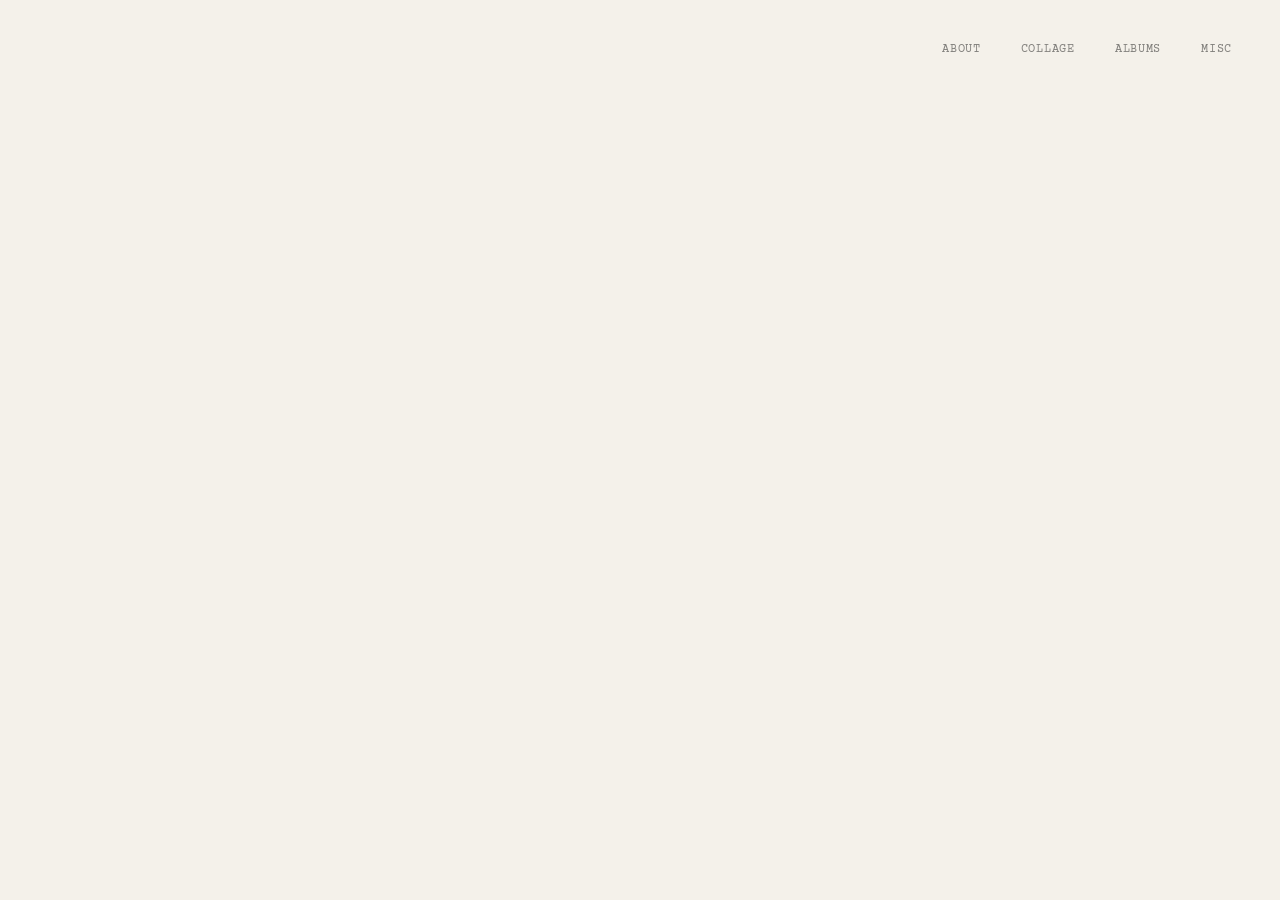
==== index.html @ 1f814769 "Initial commit — personal website About, Collage, Albums, and Misc pages with interactive elements: " ====
<!DOCTYPE html>
<html lang="en">
<head>
  <meta charset="UTF-8">
  <meta name="viewport" content="width=device-width, initial-scale=1.0">
  <title>Robel Mulugeta</title>
  <meta name="description" content="Robel Mulugeta — personal site.">
  <link rel="stylesheet" href="css/style.css">
  <link rel="icon" href="data:image/svg+xml,<svg xmlns='http://www.w3.org/2000/svg' viewBox='0 0 100 100'><text y='.9em' font-size='90'>&#127926;</text></svg>">
</head>
<body>

  <nav class="nav">
    <a href="about.html">About</a>
    <a href="collage.html">Collage</a>
    <a href="music.html">Albums</a>
    <a href="misc.html">Misc</a>
  </nav>

  <main class="home page-enter">
    <section class="home__photos">
    </section>

    <section class="home__text">
    </section>
  </main>

</body>
</html>
---- css/style.css ----
/* ==========================================================================
   Design System — Robel Mulugeta Personal Site
   ========================================================================== */

/* --- Fonts --- */
@import url('https://fonts.googleapis.com/css2?family=Courier+Prime:ital,wght@0,400;0,700;1,400&family=Caveat:wght@400;700&display=swap');

/* --- Reset & Base --- */
*, *::before, *::after {
  margin: 0;
  padding: 0;
  box-sizing: border-box;
}

:root {
  --bg: #F4F1EA;
  --text: #111111;
  --text-light: rgba(17, 17, 17, 0.5);
  --text-subtle: rgba(17, 17, 17, 0.25);
  --mono: 'Courier Prime', 'Courier New', 'Courier', monospace;
}

html {
  font-size: 16px;
  scroll-behavior: smooth;
  -webkit-font-smoothing: antialiased;
  -moz-osx-font-smoothing: grayscale;
}

body {
  background-color: var(--bg);
  color: var(--text);
  font-family: var(--mono);
  font-weight: 400;
  line-height: 1.7;
  min-height: 100vh;
}

::selection {
  background: rgba(17, 17, 17, 0.08);
}

a {
  color: var(--text);
  text-decoration: none;
}

img {
  max-width: 100%;
  display: block;
}

/* --- Navigation --- */
.nav {
  position: fixed;
  top: 0;
  right: 0;
  padding: 2.5rem 3rem;
  z-index: 100;
  display: flex;
  gap: 2.5rem;
}

.nav a {
  font-family: var(--mono);
  font-size: 0.75rem;
  font-weight: 400;
  letter-spacing: 0.06em;
  text-transform: uppercase;
  color: var(--text-light);
  transition: color 0.3s ease;
  position: relative;
}

.nav a::after {
  content: '';
  position: absolute;
  bottom: -4px;
  left: 0;
  width: 0;
  height: 1px;
  background: var(--text);
  transition: width 0.3s ease;
}

.nav a:hover {
  color: var(--text);
}

.nav a:hover::after {
  width: 100%;
}

.nav a.active {
  color: var(--text);
}

/* --- Home Page --- */
.home {
  display: flex;
  flex-direction: column;
  align-items: center;
  min-height: 100vh;
  padding: 0;
}

/* --- Photo Section — ALD-style image-first hero --- */
.home__photos {
  width: 100%;
  max-width: 900px;
  margin: 8rem auto 0;
  padding: 0 4rem;
  display: flex;
  gap: 2.5rem;
  justify-content: center;
  align-items: flex-start;
}

.polaroid {
  background: #fff;
  padding: 10px 10px 40px 10px;
  box-shadow: 0 4px 30px rgba(0, 0, 0, 0.08), 0 1px 8px rgba(0, 0, 0, 0.04);
  flex: 0 1 340px;
}

.polaroid:nth-child(1) {
  transform: rotate(-2deg);
  margin-top: 2rem;
}

.polaroid:nth-child(2) {
  transform: rotate(1.5deg);
}

.polaroid:hover {
  transform: rotate(0deg) scale(1.02);
  transition: transform 0.4s ease;
}

.polaroid img {
  width: 100%;
  aspect-ratio: 4 / 5;
  object-fit: cover;
  filter: saturate(0.85) contrast(1.05);
}

/* --- Text Section — centered quote below photos --- */
.home__text {
  max-width: 600px;
  margin: 0 auto;
  padding: 6rem 2rem 8rem;
  text-align: center;
}

.home__quote {
  font-family: var(--mono);
  font-size: 1rem;
  font-style: italic;
  font-weight: 400;
  line-height: 2;
  color: var(--text);
  opacity: 0.7;
}

.home__attribution {
  display: block;
  margin-top: 1.5rem;
  font-family: var(--mono);
  font-style: normal;
  font-size: 0.8rem;
  color: var(--text);
  opacity: 0.35;
  letter-spacing: 0.02em;
}

.home__attribution em {
  font-style: italic;
}

/* --- About Page --- */
.about {
  max-width: 320px;
  margin: 0;
  padding: 2.5rem 3rem;
  min-height: 100vh;
}

.about__text {
  font-family: var(--mono);
  font-size: 0.75rem;
  font-weight: 400;
  line-height: 1.9;
  color: var(--text);
  opacity: 0.8;
}

.about__text p {
  margin-bottom: 0;
}

.about__photo {
  margin-top: 2rem;
  display: flex;
  justify-content: flex-start;
}

.about__photo .polaroid-container {
  perspective: 800px;
  flex: 0 1 220px;
  cursor: pointer;
}

.about__photo .polaroid-flipper {
  position: relative;
  width: 100%;
  transform-style: preserve-3d;
  transition: transform 0.7s cubic-bezier(0.4, 0.0, 0.2, 1);
}

.about__photo .polaroid-flipper.flipped {
  transform: rotateY(180deg);
}

.about__photo .polaroid-front,
.about__photo .polaroid-back {
  backface-visibility: hidden;
  -webkit-backface-visibility: hidden;
}

.about__photo .polaroid-front {
  position: relative;
}

.about__photo .polaroid-back {
  position: absolute;
  top: 0;
  left: 0;
  width: 100%;
  height: 100%;
  transform: rotateY(180deg);
  background: #fff;
  padding: 10px 10px 40px 10px;
  box-shadow: 0 4px 30px rgba(0, 0, 0, 0.08), 0 1px 8px rgba(0, 0, 0, 0.04);
  display: flex;
  align-items: center;
  justify-content: center;
}

.about__photo .polaroid-back-text {
  font-family: 'Caveat', cursive;
  font-size: 1rem;
  line-height: 1.6;
  color: #222;
  text-align: left;
  padding: 0.8rem;
  font-weight: 700;
  transform: rotate(-2deg);
}

.about__photo .polaroid {
  padding: 6px 6px 24px 6px;
  position: relative;
}

.about__signature {
  margin-top: 1.5rem;
  text-align: left;
  font-size: 1rem;
  opacity: 0.2;
  letter-spacing: 0.05em;
  line-height: 1.6;
}

.sonics-counter {
  position: fixed;
  top: 40%;
  left: 50%;
  transform: translate(-50%, -50%);
  text-align: center;
}

.sonics-counter__title {
  font-family: var(--mono);
  font-size: 0.75rem;
  font-weight: 400;
  color: var(--text);
  opacity: 0.8;
  letter-spacing: 0.02em;
  margin-bottom: 1.2rem;
}

.sonics-counter__boxes {
  display: flex;
  gap: 0.6rem;
}

.sonics-box {
  display: flex;
  flex-direction: column;
  align-items: center;
  min-width: 3.2rem;
  padding: 0.6rem 0.5rem;
  border: 1px solid rgba(17, 17, 17, 0.12);
  border-radius: 3px;
}

.sonics-box__number {
  font-family: var(--mono);
  font-size: 1.1rem;
  font-weight: 700;
  color: var(--text);
  opacity: 0.7;
  line-height: 1;
}

.sonics-box__label {
  font-family: var(--mono);
  font-size: 0.55rem;
  font-weight: 400;
  color: var(--text);
  opacity: 0.4;
  letter-spacing: 0.04em;
  text-transform: uppercase;
  margin-top: 0.35rem;
}

.about__principles {
  position: fixed;
  top: 60%;
  left: 65%;
  transform: translateY(-50%);
  font-family: var(--mono);
  font-size: 0.75rem;
  font-weight: 400;
  line-height: 1.9;
  color: var(--text);
  opacity: 0.8;
  white-space: pre;
  text-align: left;
}

.about__principles .cursor {
  display: inline-block;
  width: 1px;
  height: 1.1em;
  background: var(--text);
  vertical-align: text-bottom;
  margin-left: 1px;
  animation: blink 0.6s step-end infinite;
}

@keyframes blink {
  0%, 100% { opacity: 1; }
  50% { opacity: 0; }
}

/* --- Music Page --- */
.music-page {
  width: 100%;
  height: 100vh;
  overflow: hidden;
  position: relative;
  cursor: crosshair;
}

.music-canvas {
  width: 100%;
  height: 100%;
  position: relative;
  overflow: hidden;
}

.album-cover {
  position: absolute;
  width: 160px;
  height: 160px;
  pointer-events: none;
  opacity: 0;
  animation: albumFadeIn 0.6s ease forwards;
  box-shadow:
    0 1px 2px rgba(0, 0, 0, 0.15),
    0 4px 8px rgba(0, 0, 0, 0.12),
    0 12px 28px rgba(0, 0, 0, 0.14),
    0 20px 40px rgba(0, 0, 0, 0.08);
  border-radius: 2px;
  will-change: opacity, transform;
}

.album-cover img {
  width: 100%;
  height: 100%;
  object-fit: cover;
  border-radius: 2px;
}

@keyframes albumFadeIn {
  from {
    opacity: 0;
    transform: var(--rotation) scale(0.85);
  }
  to {
    opacity: 1;
    transform: var(--rotation) scale(1);
  }
}

.music-heading {
  position: fixed;
  top: 2.5rem;
  left: 3rem;
  max-width: 320px;
  text-align: left;
  z-index: 50;
  pointer-events: none;
  transition: opacity 0.8s ease;
}

.music-heading p {
  font-family: var(--mono);
  font-size: 0.75rem;
  font-style: italic;
  font-weight: 400;
  line-height: 1.9;
  color: var(--text);
  opacity: 0.8;
}

.music-heading cite {
  display: block;
  margin-top: 0.6rem;
  font-family: var(--mono);
  font-style: normal;
  font-size: 0.65rem;
  color: var(--text);
  opacity: 0.4;
  letter-spacing: 0.02em;
}

.music-heading cite em {
  font-style: italic;
}

.music-footer {
  position: fixed;
  bottom: 2.5rem;
  left: 0;
  right: 0;
  text-align: center;
  z-index: 10;
  pointer-events: none;
}

.music-footer p {
  font-family: var(--mono);
  font-size: 0.8rem;
  color: var(--text);
  opacity: 0.18;
  letter-spacing: 0.01em;
}

/* --- Collage Page --- */
.collage-page {
  width: 100%;
  height: 100vh;
  overflow: hidden;
  position: relative;
  cursor: crosshair;
}

.collage-heading {
  position: fixed;
  top: 2.5rem;
  left: 3rem;
  max-width: 320px;
  text-align: left;
  z-index: 50;
  pointer-events: none;
}

.collage-heading p {
  font-family: var(--mono);
  font-size: 0.75rem;
  font-weight: 400;
  line-height: 1.9;
  color: var(--text);
  opacity: 0.8;
}

.collage-canvas {
  width: 100%;
  height: 100%;
  position: relative;
  overflow: hidden;
}

.collage-item {
  position: absolute;
  pointer-events: none;
  opacity: 0;
  animation: collageFadeIn 0.8s ease forwards;
  box-shadow:
    0 1px 3px rgba(0, 0, 0, 0.1),
    0 6px 20px rgba(0, 0, 0, 0.12);
  border-radius: 2px;
  will-change: opacity, transform;
}

.collage-item img {
  width: 100%;
  height: 100%;
  object-fit: cover;
  border-radius: 2px;
}

@keyframes collageFadeIn {
  from {
    opacity: 0;
    transform: var(--rotation) scale(0.8);
  }
  to {
    opacity: 1;
    transform: var(--rotation) scale(1);
  }
}

/* --- Misc Page --- */
.misc-page {
  width: 100%;
  min-height: 100vh;
  position: relative;
}

.misc-heading {
  position: fixed;
  top: 2.5rem;
  left: 3rem;
  max-width: 320px;
  text-align: left;
}

.misc-heading p {
  font-family: var(--mono);
  font-size: 0.75rem;
  font-weight: 400;
  line-height: 1.9;
  color: var(--text);
  opacity: 0.8;
}

/* --- Page Transitions --- */
.page-enter {
  animation: pageIn 0.6s ease forwards;
}

@keyframes pageIn {
  from {
    opacity: 0;
    transform: translateY(12px);
  }
  to {
    opacity: 1;
    transform: translateY(0);
  }
}

/* --- Responsive --- */
@media (max-width: 768px) {
  .nav {
    padding: 1.5rem 1.5rem;
    gap: 1.8rem;
  }

  .nav a {
    font-size: 0.7rem;
  }

  .home__photos {
    margin-top: 6rem;
    padding: 0 2rem;
    gap: 1.5rem;
  }

  .polaroid {
    flex: 0 1 280px;
    padding: 8px 8px 30px 8px;
  }

  .home__text {
    padding: 4rem 1.5rem 6rem;
  }

  .home__quote {
    font-size: 0.9rem;
  }

  .about {
    padding: 1.5rem 1.5rem;
  }

  .sonics-counter__title {
    font-size: 0.7rem;
  }

  .sonics-box {
    min-width: 2.8rem;
    padding: 0.5rem 0.4rem;
  }

  .sonics-box__number {
    font-size: 0.95rem;
  }

  .about__principles {
    left: 50%;
  }

  .album-cover {
    width: 120px;
    height: 120px;
  }

  .music-heading,
  .collage-heading,
  .misc-heading {
    top: 1.5rem;
    left: 1.5rem;
    max-width: 260px;
  }

  .music-heading p,
  .collage-heading p,
  .misc-heading p {
    font-size: 0.7rem;
  }
}

@media (max-width: 480px) {
  .nav {
    padding: 1.2rem 1.2rem;
    gap: 1.5rem;
  }

  .home__photos {
    margin-top: 5rem;
    padding: 0 1.2rem;
    flex-direction: column;
    align-items: center;
    gap: 1.5rem;
  }

  .polaroid {
    flex: none;
    width: 80%;
    max-width: 280px;
  }

  .polaroid:nth-child(1) {
    margin-top: 0;
    transform: rotate(-1.5deg);
  }

  .polaroid:nth-child(2) {
    transform: rotate(1deg);
  }

  .home__text {
    padding: 3rem 1.2rem 5rem;
  }

  .home__quote {
    font-size: 0.85rem;
  }

  .about {
    padding: 1.2rem 1.2rem;
  }

  .sonics-counter__title {
    font-size: 0.6rem;
  }

  .sonics-counter__boxes {
    gap: 0.4rem;
  }

  .sonics-box {
    min-width: 2.4rem;
    padding: 0.4rem 0.3rem;
  }

  .sonics-box__number {
    font-size: 0.85rem;
  }

  .sonics-box__label {
    font-size: 0.45rem;
  }

  .about__principles {
    left: 50%;
    font-size: 0.65rem;
  }

  .album-cover {
    width: 100px;
    height: 100px;
  }

  .music-heading,
  .collage-heading,
  .misc-heading {
    top: 1.2rem;
    left: 1.2rem;
    max-width: 220px;
  }

  .music-heading p,
  .collage-heading p,
  .misc-heading p {
    font-size: 0.65rem;
  }
}
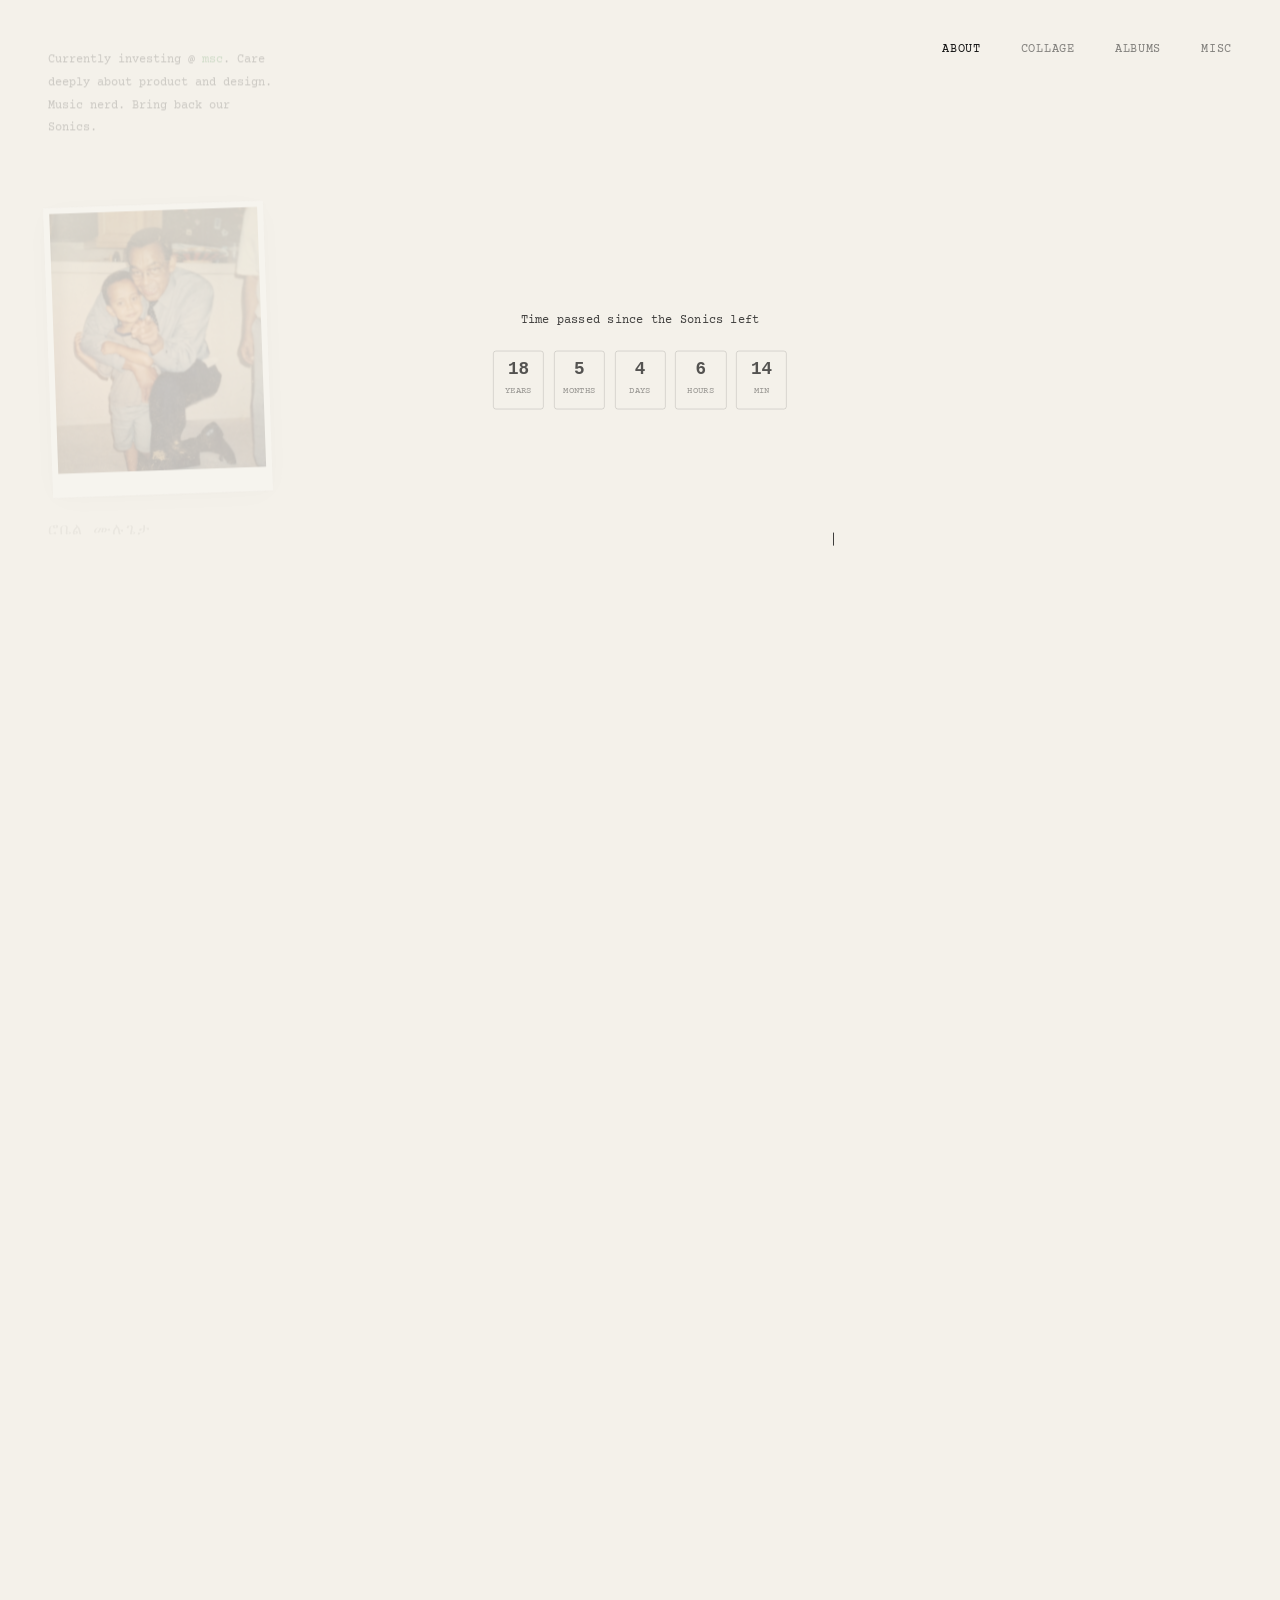
==== commit 644107c6: "Add index redirect to about.html and CNAME for robelm.com Co-Authored-By: Claude <noreply@anthropic." ====
--- a/index.html
+++ b/index.html
@@ -2,28 +2,12 @@
 <html lang="en">
 <head>
   <meta charset="UTF-8">
-  <meta name="viewport" content="width=device-width, initial-scale=1.0">
+  <meta http-equiv="refresh" content="0;url=about.html">
   <title>Robel Mulugeta</title>
   <meta name="description" content="Robel Mulugeta — personal site.">
-  <link rel="stylesheet" href="css/style.css">
   <link rel="icon" href="data:image/svg+xml,<svg xmlns='http://www.w3.org/2000/svg' viewBox='0 0 100 100'><text y='.9em' font-size='90'>&#127926;</text></svg>">
 </head>
 <body>
-
-  <nav class="nav">
-    <a href="about.html">About</a>
-    <a href="collage.html">Collage</a>
-    <a href="music.html">Albums</a>
-    <a href="misc.html">Misc</a>
-  </nav>
-
-  <main class="home page-enter">
-    <section class="home__photos">
-    </section>
-
-    <section class="home__text">
-    </section>
-  </main>
-
+  <p><a href="about.html">Redirecting&hellip;</a></p>
 </body>
 </html>
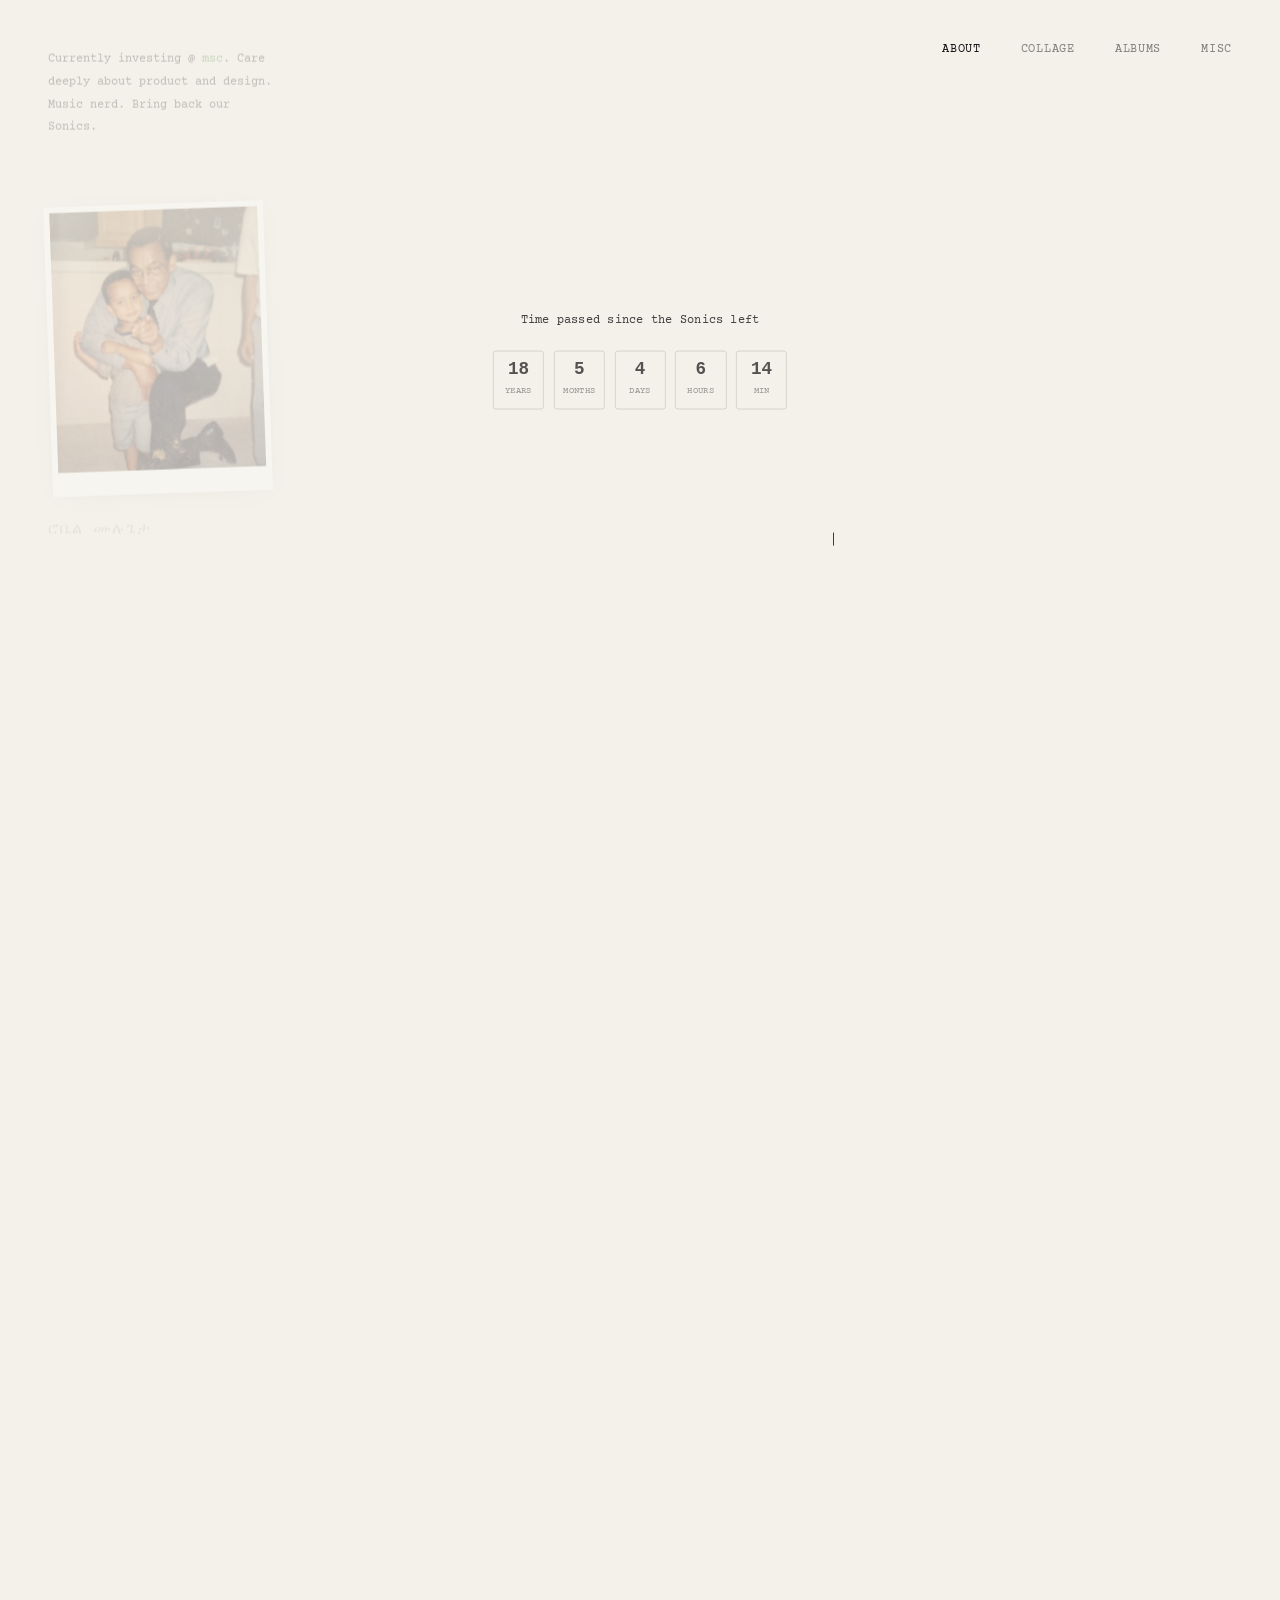
==== commit 4b3c470f: "Remove .html extensions, add basket favicon, improve mobile layout Restructure pages into folder-bas" ====
--- a/index.html
+++ b/index.html
@@ -2,12 +2,13 @@
 <html lang="en">
 <head>
   <meta charset="UTF-8">
-  <meta http-equiv="refresh" content="0;url=about.html">
+  <meta http-equiv="refresh" content="0;url=/about">
   <title>Robel Mulugeta</title>
   <meta name="description" content="Robel Mulugeta — personal site.">
-  <link rel="icon" href="data:image/svg+xml,<svg xmlns='http://www.w3.org/2000/svg' viewBox='0 0 100 100'><text y='.9em' font-size='90'>&#127926;</text></svg>">
+  <link rel="icon" type="image/png" href="images/favicon-32.png" sizes="32x32">
+  <link rel="apple-touch-icon" href="images/apple-touch-icon.png">
 </head>
 <body>
-  <p><a href="about.html">Redirecting&hellip;</a></p>
+  <p><a href="/about">Redirecting&hellip;</a></p>
 </body>
 </html>
